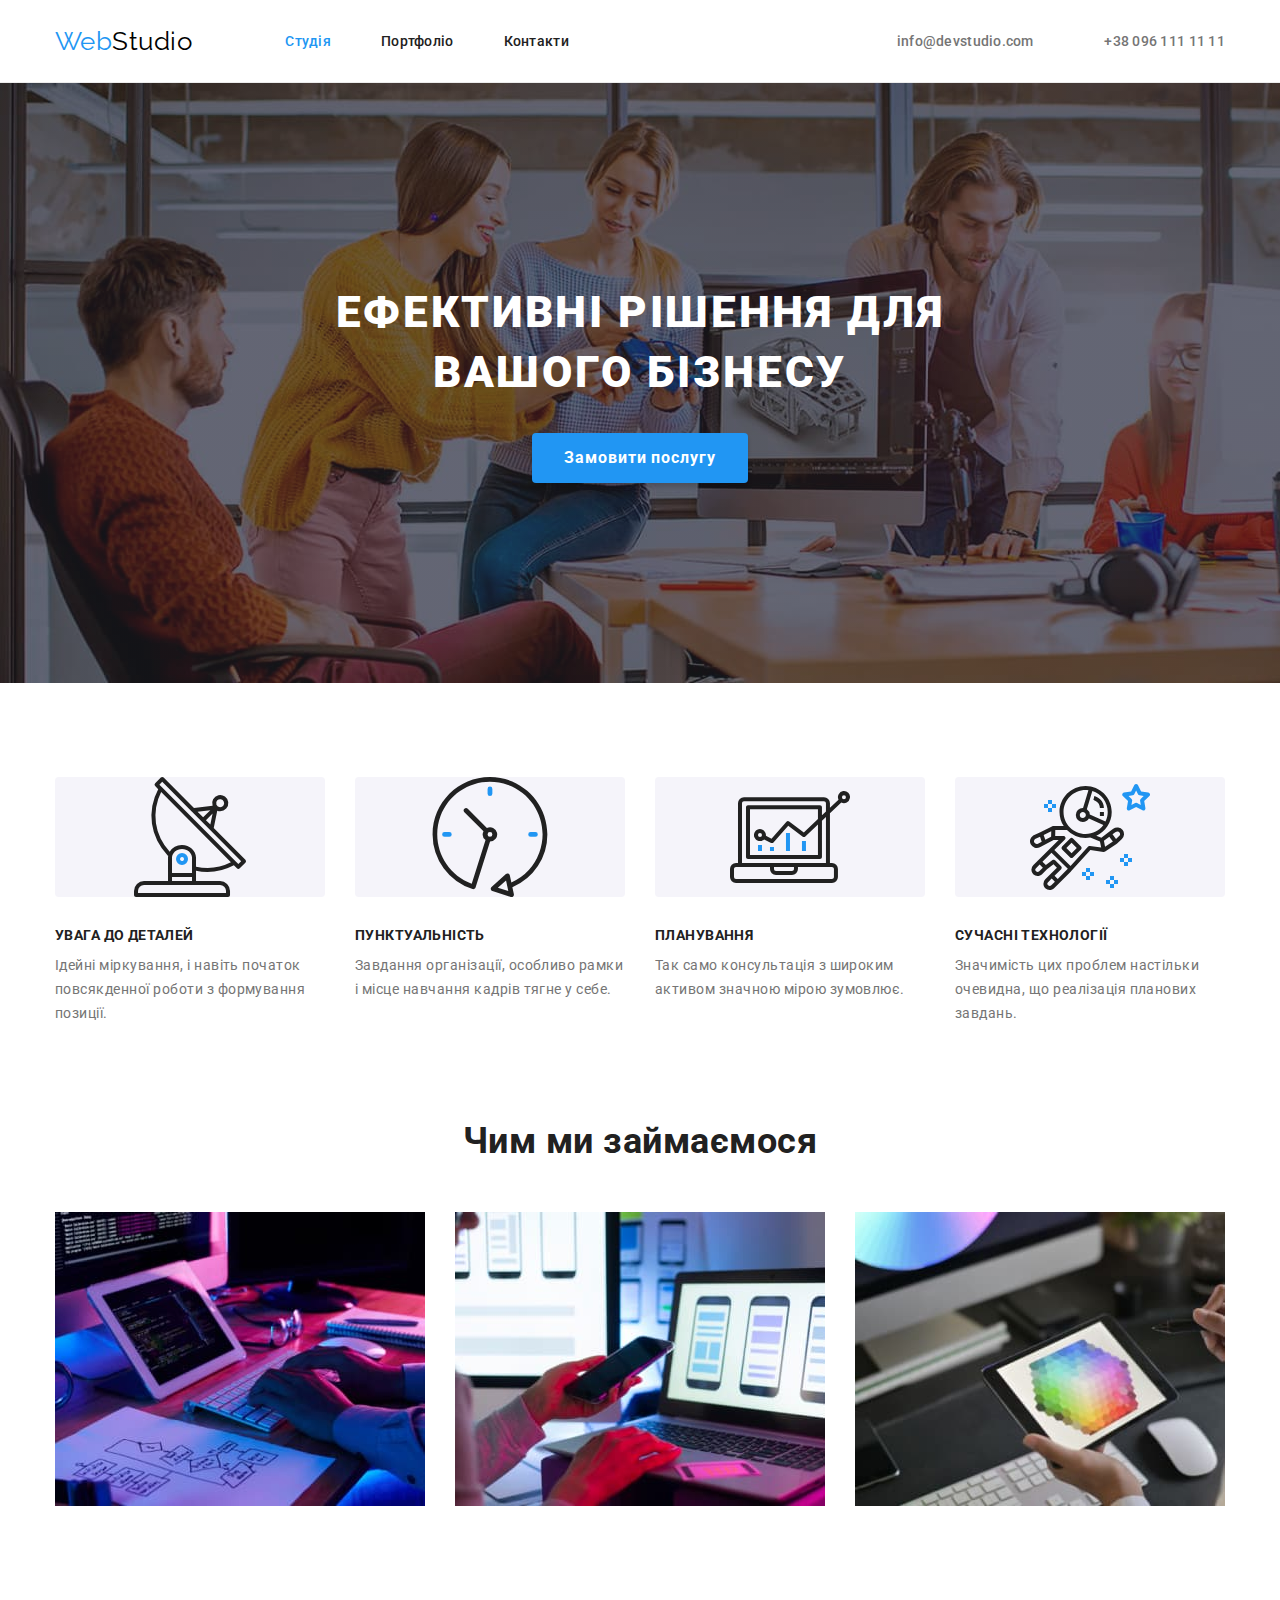
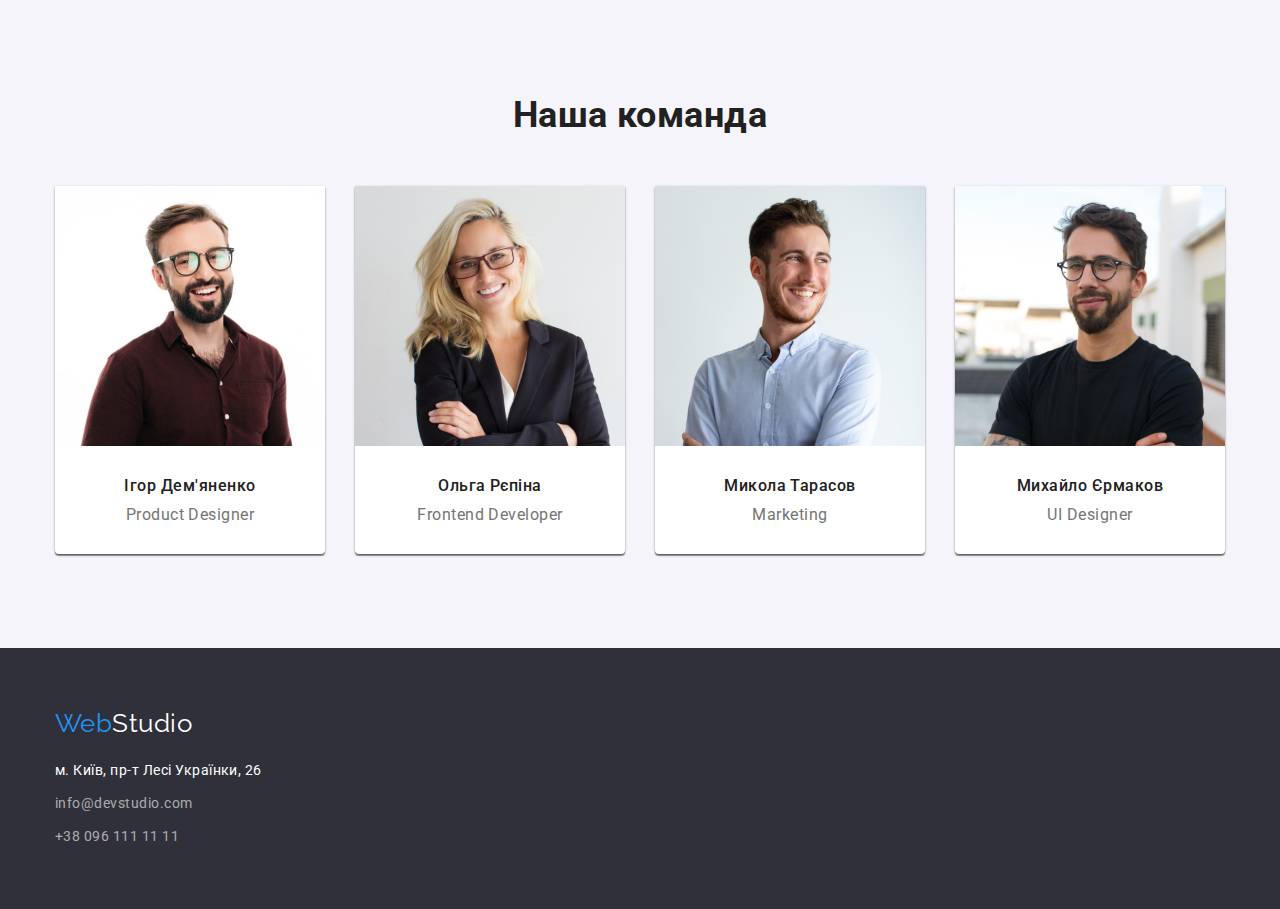
==== index.html @ 4630869c "versio4" ====
<!DOCTYPE html>
<html lang="uk">

<head>
    <meta charset="UTF-8">
    <meta http-equiv="X-UA-Compatible" content="IE=edge">
    <meta name="viewport" content="width=device-width, initial-scale=1.0">
    <title>Студія</title>
    <link rel="preconnect" href="https://fonts.googleapis.com">
    <link rel="preconnect" href="https://fonts.gstatic.com" crossorigin>
    <link href="https://fonts.googleapis.com/css2?family=Raleway:wght@700&family=Roboto:wght@400;500;700;900&display=swap"
        rel="stylesheet">
        <link rel="stylesheet" href="https://cdnjs.cloudflare.com/ajax/libs/modern-normalize/1.1.0/modern-normalize.min.css">
    <link rel="stylesheet" href="./css/styles.css">
</head>

<body>
    <!-- Шапка сторінки -->
    <header class="page-header">
        <!-- Навігація на інші сторінки -->
        <div class="container">
            <div class="header">
                <nav class="nav">
                <a href="./index.html" class="logo"> <span>Web</span>Studio</a>
            
                <ul class="site-nav">
                    <li class="links">
                        <a href="./index.html" class="link current">Студія</a>
                    </li>
                    <li class="links">
                        <a href="./portfolio.html" class="link">Портфоліо</a>
                    </li>
                    <li class="links">
                        <a href="" class="link">Контакти</a>
                    </li>
                </ul>
                
                </nav>
                <ul class="contact-nav">
                        <li class="links icon-envelop">
                            <a href="mailto:info@devstudio.com" class="link">info@devstudio.com</a>
                        </li>
                        <li class="links icon-tel">
                            <a href="tel:+380961111111" class="link">+38 096 111 11 11</a>
                        </li>
                </ul>
            </div>
        </div> 
    </header>
    <!-- Унікальний контент сторінки -->
    <main class="main">
        <div class="ovarlay">
            <section class="hero">
                    <div class="container">
                        <h1 class="hero-title">Ефективні рішення для <br> вашого бізнесу</h1>
                        <button type="button" class="hero-btn">Замовити послугу</button>
                    </div>
            </section>
        </div>
        <!-- Особливості -->
        <section class="section">
            <div class="container">
                <ul class="container-items">
                    <li class="container-item icon-antena">
                        <h3 class="section-title">УВАГА ДО ДЕТАЛЕЙ</h3>
                        <p class="section-text">Ідейні міркування, і навіть початок повсякденної роботи з формування позиції.</p>
                    </li>
                    <li class="container-item icon-clock">
                        <h3 class="section-title">ПУНКТУАЛЬНІСТЬ</h3>
                        <p class="section-text">Завдання організації, особливо рамки і місце навчання кадрів тягне у себе.</p>
                    </li>
                    <li class="container-item icon-diagram">
                        <h3 class="section-title">ПЛАНУВАННЯ</h3>
                        <p class="section-text">Так само консультація з широким активом значною мірою зумовлює.</p>
                    </li>
                    <li class="container-item icon-astronaut">
                        <h3 class="section-title">СУЧАСНІ ТЕХНОЛОГІЇ</h3>
                        <p class="section-text">Значимість цих проблем настільки очевидна, що реалізація планових завдань.</p>
                    </li>
                
                </ul>

            </div>
            
        </section>
        <!-- Чим ми займаємося -->
        <section class="section work">
            <div class="container">
                <h2 class="section-item">Чим ми займаємося</h2>
                <ul class="container-icons">
                    <li><img src="./images/box1.jpg" alt="Верстка" width="370"></li>
                    <li><img src="./images/box2.jpg" alt="Розробка додатку" width="370"></li>
                    <li><img src="./images/box3.jpg" alt="Вибір кольору" width="370"></li>
                </ul>
            </div>
            
        </section>
        <!-- Наша команда -->
        <section class="section team">
            <div class="container">
                <h2 class="section-item">Наша команда</h2>
                <ul class="container-icons">
                    <li class="team-list">
                        <article class="team-card">
                            <div class="team-thumb">
                                <img src="./images/product-designer.jpg" alt="Product Designer" width="270">
                            </div>
                            <div class="team-content">
                                <h3 class="section-team-title">Ігор Дем'яненко</h3>
                                <p class="section-team-text">Product Designer</p>
                            </div>
                        </article>

                    </li>
                    <li class="team-list">
                        <article class="team-card">
                            <div class="team-thumb">
                                <img src="./images/frontend-developer.jpg" alt="Frontend Developer" width="270">
                            </div>
                            <div class="team-content">
                                <h3 class="section-team-title">Ольга Рєпіна</h3>
                                <p class="section-team-text">Frontend Developer</p>
                            </div>
                        </article>
                                                
                    </li>
                    <li class="team-list">
                        <article class="team-card">
                            <div class="team-thumb">
                                <img src="./images/marketing.jpg" alt="Marketing" width="270">
                            </div>
                            <div class="team-content">
                                <h3 class="section-team-title">Микола Тарасов</h3>
                                <p class="section-team-text">Marketing</p>
                            </div>
                        </article>
                                             
                    </li>
                    <li class="team-list">
                        <article class="team-card">
                            <div class="team-thumb">
                                <img src="./images/ui-designer.jpg" alt="UI Designer" width="270">
                            </div>
                            <div class="team-content">
                                <h3 class="section-team-title">Михайло Єрмаков</h3>
                                <p class="section-team-text">UI Designer</p>
                            </div>
                        </article>                                               
                    </li>
                
                </ul>

            </div>
            
        </section>

    </main>
    <!-- Подвал страницы -->
    <footer class="footer">
        <div class="container">
            <div class="footer-address">
                <a href="index.html" class="footer-logo"><span>Web</span>Studio</a>
    
                <address class="address">
                    <p class="street">м. Київ, пр-т Лесі Українки, 26</p>
                    <ul>
                        <li class="mailto"><a class="mailto" href="mailto:info@devstudio.com">info@devstudio.com</a></li>
                        <li><a href="tel:+380961111111">+38 096 111 11 11</a></li>
                    </ul>
                </address>
            </div>   
        </div>
    </footer>

</body>

</html>
---- css/styles.css ----
:root{
    --primery-text-color:#212121;
    --logo-text:#000000;
    --title-text-color:#757575;
    --accent-color: #2196F3;
    --hero-title: #ffffff;
    --bgr-color:#2F303A;
    --bgr-second-color: #F5F4FA;
    --bgr-portfolio: #EEEEEE;
    --color-address: rgba(255, 255, 255, 0.6);
    --card-set-gap: 30px;
    --card-shadow: 0px 1px 1px rgba(0, 0, 0, 0.12),
        0px 4px 4px rgba(0, 0, 0, 0.06),
        1px 4px 6px rgba(0, 0, 0, 0.16)

}


/* Основний колір тексту */
body{
    color: var(--primery-text-color);
    background-color: var(--hero-title);
    font-family: "Roboto", sans-serif;
    letter-spacing: 0.03em;
}
 /* другорядний колір тексту #757575*/
  /* другорядний колір тексту #ffffff*/
  /* Акцент #2196F3 */
  /* другорядний фон #F5F4FA */
  /* другорядний фон #2F303A*/
h1, h2, h3, h4, h5, h6, ul, p{
    margin: 0;
    padding: 0;
}
img{
    display: block;
    max-width: 100%;
    height: auto;
}
.container{
    width: 1200px;
    
    margin-right: auto;
    margin-left: auto;
    padding-left: 15px;
    padding-right: 15px;
    
    /* outline: 1px solid red; */
}

.header{
    display: flex;
    justify-content: space-between;
    
}


  /* Шапка сторінки */
.page-header{
    border-bottom: 1px solid #ECECEC;
}
  
.page-header .link:hover,
.page-header .link:focus{
    color: var(--accent-color);
}
.nav{
    display: inline-flex;
    align-items:center;
    
}  
.logo{
    color: var(--logo-text);
    font-family: "Raleway", sans-serif;
    font-style: normal;
    font-size: 26px;
    line-height: 1.2;
    text-decoration: none;
    margin-right: 93px;
}
span{
    color: var(--accent-color);
}
.site-nav{
    display: flex;
    gap: 50px;
        
    /* outline: 1px solid red; */
}
.links{
    padding: 32px 0;
}
.icon-envelop::before{
    display: inline-block;
    content: "";
    width: 16px;
    height: 12px;
    background-image: url();
}
.icon-tel::before {
    display: inline-block;
    content: "";
    width: 16px;
    height: 12px;
    background-image: url(../css/svgxuse.js#icon-smartphone);
}
.site-nav .link{
    font-family: 'Roboto'sans-serif;
    font-style: normal;
    font-weight: 500;
    font-size: 14px;
    line-height: 1.2;
    letter-spacing: 0.02em;

    color: var(--primery-text-color);
    text-decoration: none;
}
.site-nav .link.current{
    color: var(--accent-color);
}

.contact-nav{
    display: inline-flex;
    gap: 50px;
             
    /* outline: 1px solid red; */
}
.contact-nav .link{
    font-style: normal;
    font-weight: 500;
    font-size: 14px;
    line-height: 1.2;
    letter-spacing: 0.02em;
    color: var(--title-text-color);
    text-decoration: none; 
}

ul{
    list-style: none;
    margin: 0;
    padding: 0;
}

/* Герой */
.hero{
    /* background-color: var(--bgr-color); */
    color: var(--hero-title);
    text-align: center;
    padding-top: 200px;
    padding-bottom: 200px;    
}
.hero-title{
    font-weight: 900;
    font-size: 44px;
    line-height: 1.36;
    text-align: center;
    letter-spacing: 0.06em;
    text-transform: uppercase;
    margin-bottom: 30px;     
}

.hero-btn{
    font-weight: 700;
    font-size: 16px;
    line-height: 1.88;
    letter-spacing: 0.06em;
    border-radius: 4px;
    box-shadow: 0px 4px 4px rgba(0, 0, 0, 0.15);
    
    border: none;
    cursor: pointer;

    background: var(--accent-color);
    color: var(--hero-title);

    padding: 10px 32px;    
}

.hero-btn:active{
    background: #188CE8;
}

/* OVARLAY */

.ovarlay{
    max-width: 1600px;
    height: 600px;
    margin-left: auto;
    margin-right: auto;
    background-image: linear-gradient(rgba(47, 48, 58, 0.4), rgba(47, 48, 58, 0.4)), url(../images/hero.jpg);
    background-color: var(--bgr-color);
}
/* Особливості */
.section{
    padding-top: 94px;
    padding-bottom: 94px;
    
}
.container-items{
    display: inline-flex;
    
}
.container-item{
    width: 270px;
}
.container-item:not(:last-child){
    margin-right: 30px;
}

.container-item::before{
    display: block;
    content: "";
    height: 120px;
    background-color: #F5F4FA;
    border-radius: 4px;
    margin-bottom: 30px;
    background-size: contain;
    background-repeat: no-repeat;
    
    
}

.icon-antena::before{
    background-image: url(../images/antenna.svg);
    background-position: 50% 50%;
}

.icon-clock::before {
    background-image: url(../images/clock.svg);
    background-position: 50% 50%;
}

.icon-diagram::before {
    background-image: url(../images/diagram.svg);
    background-position: 50% 50%;
}

.icon-astronaut::before {
    background-image: url(../images/astronaut.svg);
    background-position: 50% 50%;
}

.section-title{
    font-weight: 700;
    font-size: 14px;
    line-height: 1.2;
    letter-spacing: 0.03em;
    text-transform: uppercase;
    margin-bottom: 10px;
}
.section-text{
    font-size: 14px;
    line-height: 1.71;
    
    color: var(--title-text-color);
}
/* Чим ми займаємося */
.work{
    padding-top: 0;
}

.section-item{
    font-weight: 700;
    font-size: 36px;
    line-height: 1.17;
    text-align: center;
    margin-bottom: 50px;
   
}


.container-icons{
    display: flex;
    gap: 30px;    
    
}
/* Наша команда */

.section.team{
    background-color: var(--bgr-second-color);
    
}
.team-list{
    box-shadow: 0px 1px 3px rgba(0, 0, 0, 0.12), 0px 1px 1px rgba(0, 0, 0, 0.14), 0px 2px 1px rgba(0, 0, 0, 0.2);
    border-radius: 0px 0px 4px 4px;
}
.section-team-title{
    font-weight: 500;
    font-size: 16px;
    line-height: 1.19;
    letter-spacing: 0.03em;
    margin-bottom: 10px;
        
}
.section-team-text{
    font-size: 16px;
    line-height: 1.19;
    color: var(--title-text-color);
}
.team-card{
    background: var(--hero-title);
    box-shadow: 0px 1px 3px rgba(0, 0, 0, 0.12), 0px 1px 1px rgba(0, 0, 0, 0.14), 0px 2px 1px rgba(0, 0, 0, 0.2);
    border-radius: 0px 0px 4px 4px;
}
.team-content{
    text-align: center;
    padding: 30px 0;
}

/* Footer */
.footer {
    background-color:var(--bgr-color);
    padding: 60px 0;
}

.footer-address {
    display: flex;
    flex-direction: column;
    
}

.footer-logo {
    color: var(--hero-title);
    font-family: "Raleway", sans-serif;
    font-size: 26px;
    line-height: 1.2;
    text-decoration: none;
    margin-bottom: 20px;
}

.footer-logo span {
    color: var(--accent-color);
}

.address {
    color: var(--hero-title);
}

.footer .street {
    font-style: normal;
    font-size: 14px;
    line-height: 1.71;
    margin-bottom: 9px;
    
}

.address a{
    color: rgba(255, 255, 255, 0.6);
    font-style: normal;
    font-size: 14px;
    line-height: 1.71;
    text-decoration: none;
}
.mailto{
    margin-bottom: 9px;
}

/* Portfolio */

/* Filter */

.filter-set {
    display: flex;
    justify-content: center;
    gap: 8px;
    margin-bottom: 50px;
}

.filter-button {
    font-weight: 500;
    font-size: 16px;
    line-height: 1.62;
    text-align: center;
    padding: 6px 22px;
    cursor: pointer;
    border: 0;
    background-color: var(--bgr-second-color);
    color: var(--primery-text-color);
    border-radius: 4px;
}

.filter-button:hover,
.filter-button:focus {
    background-color: var(--accent-color);
    color: var(--hero-title);
    box-shadow: 0px 3px 1px rgba(0, 0, 0, 0.1), 0px 1px 2px rgba(0, 0, 0, 0.08),
        0px 2px 2px rgba(0, 0, 0, 0.12);
}

/* CARD */
.card{
    background: var(--hero-title);
    
     
}

.card-set{
    padding: 0;
    margin: 0;
    list-style: none;
    display: flex;
    flex-wrap: wrap;
    margin-top: -30px;
    margin-left: -30px;
    
}

.card-set > .item{
    flex-basis: calc(100% / 3 - 30px);
    margin-left: 30px;
    margin-top: 30px;
}


.card-heading{
    font-weight: 700;
    font-size: 18px;
    line-height: 2;
    letter-spacing: 0.06em;
    margin-bottom: 4px;
}
.card-text{
    font-size: 16px;
    line-height: 1.9;
    color: var(--title-text-color)
}

.card-content{
    padding: 20px 24px;
    border: 1px solid var(--bgr-portfolio);
    border-top-width: 0;
}
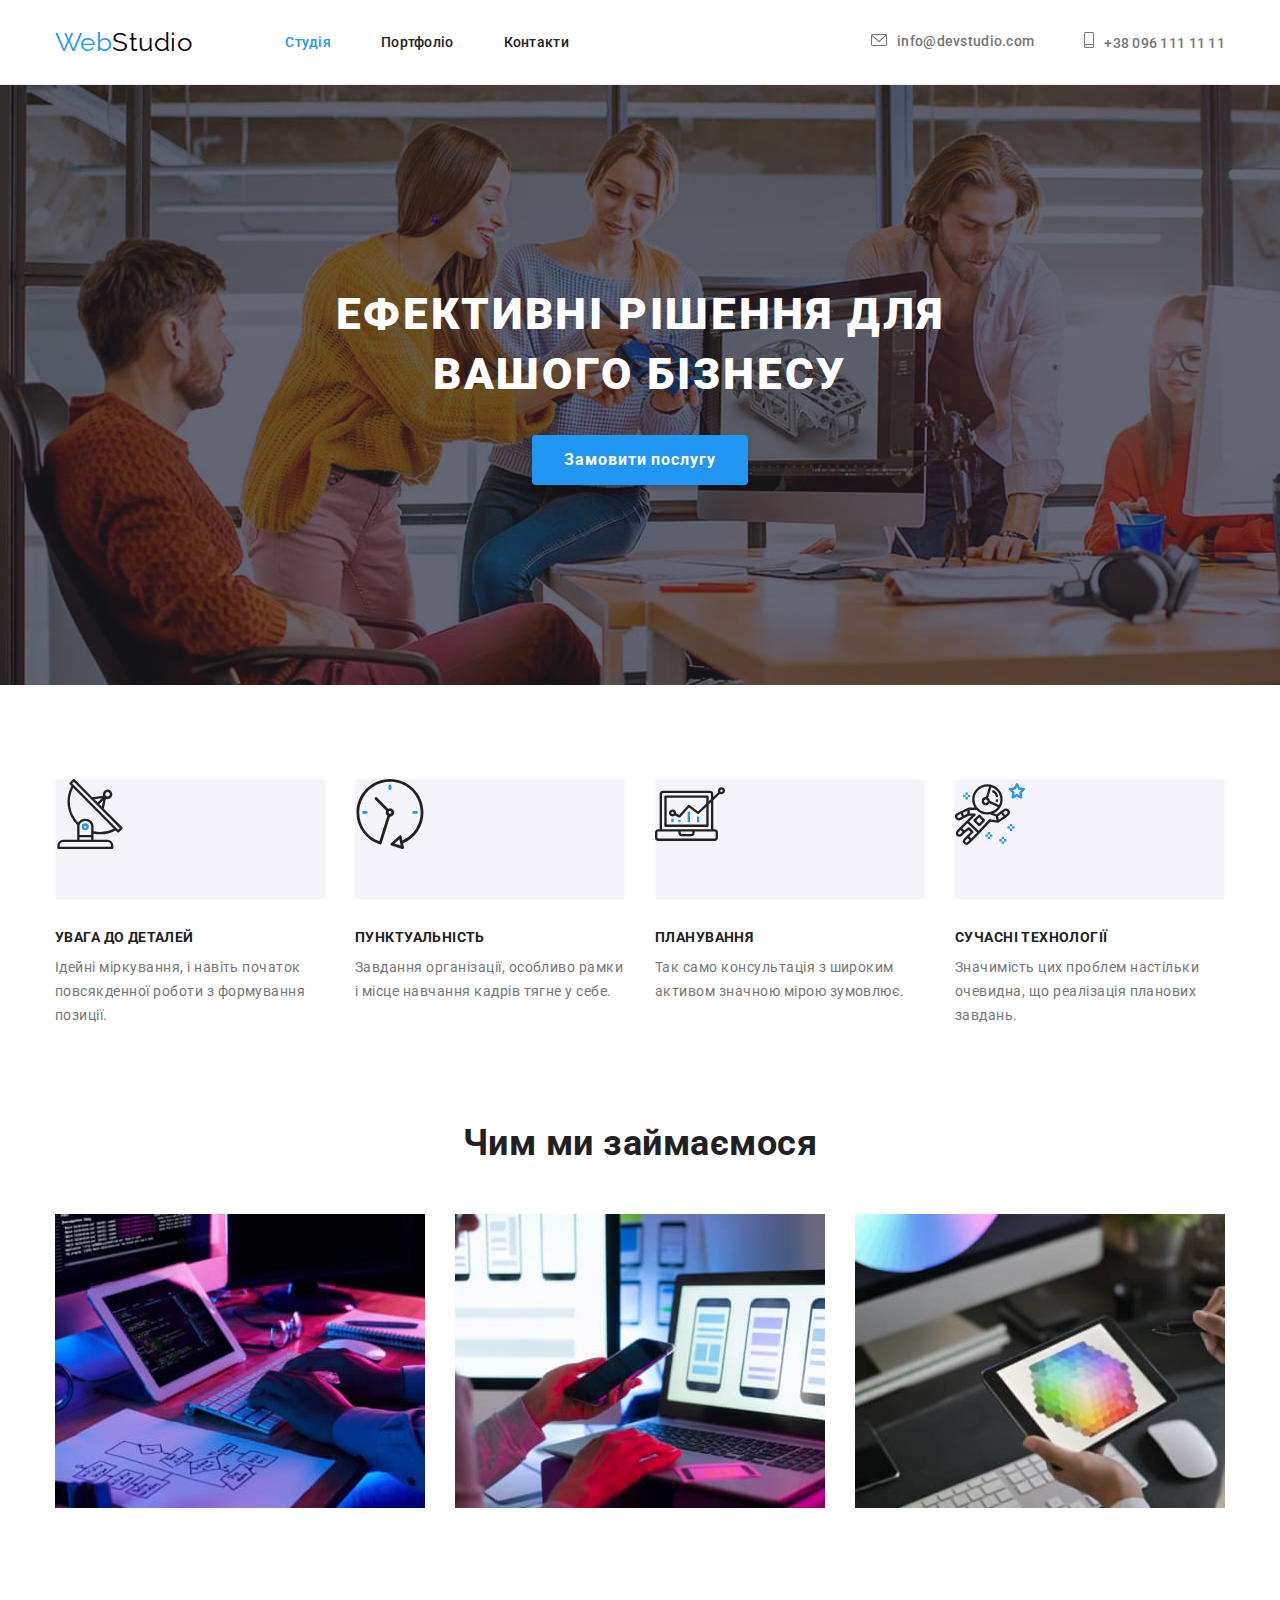
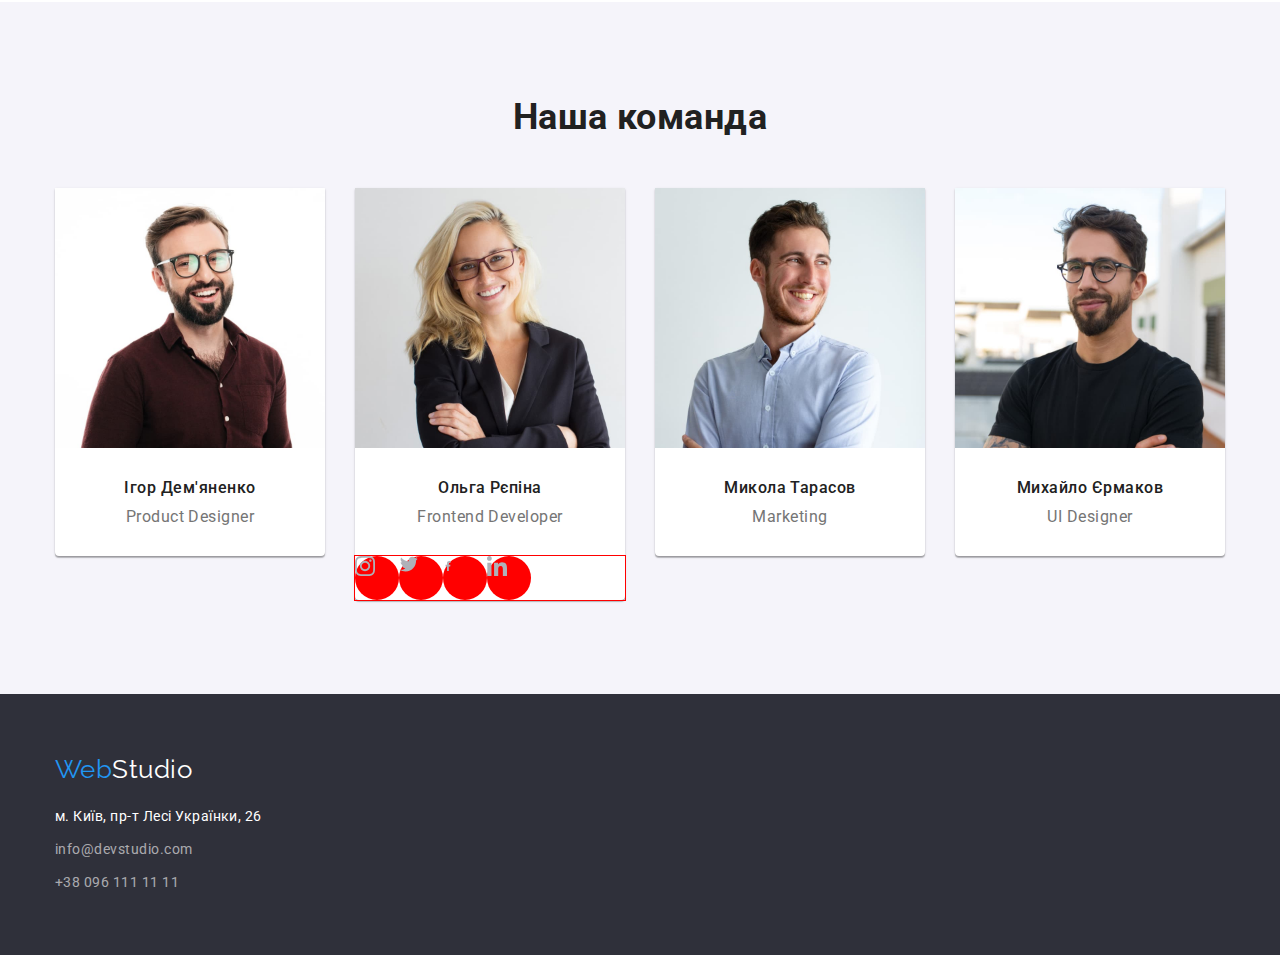
==== commit c35d27d0: "icon" ====
--- a/index.html
+++ b/index.html
@@ -37,11 +37,11 @@
                 
                 </nav>
                 <ul class="contact-nav">
-                        <li class="links icon-envelop">
-                            <a href="mailto:info@devstudio.com" class="link">info@devstudio.com</a>
+                        <li class="links">
+                            <a href="mailto:info@devstudio.com" class="link icon-envelop">info@devstudio.com</a>
                         </li>
-                        <li class="links icon-tel">
-                            <a href="tel:+380961111111" class="link">+38 096 111 11 11</a>
+                        <li class="links">
+                            <a href="tel:+380961111111" class="link icon-tel">+38 096 111 11 11</a>
                         </li>
                 </ul>
             </div>
@@ -49,14 +49,19 @@
     </header>
     <!-- Унікальний контент сторінки -->
     <main class="main">
-        <div class="ovarlay">
+        
             <section class="hero">
+                <div class="ovarlay">
                     <div class="container">
-                        <h1 class="hero-title">Ефективні рішення для <br> вашого бізнесу</h1>
-                        <button type="button" class="hero-btn">Замовити послугу</button>
+                        <div class="hero-container">
+                            <h1 class="hero-title">Ефективні рішення для <br> вашого бізнесу</h1>
+                            <button type="button" class="hero-btn">Замовити послугу</button>
+                        </div>
+                        
                     </div>
+                </div>
             </section>
-        </div>
+        
         <!-- Особливості -->
         <section class="section">
             <div class="container">
@@ -121,6 +126,42 @@
                                 <h3 class="section-team-title">Ольга Рєпіна</h3>
                                 <p class="section-team-text">Frontend Developer</p>
                             </div>
+                            
+                            <ul class="social-links">
+                                <li>
+                                    <a href="" class="social-link">
+                                        <svg class="social-icon">
+                                            <use href="./images/symbol-defs.svg#icon-instagram" width="20" height="20">
+                                            </use>
+                                        </svg>
+                                    </a>
+                                </li>
+                                <li>
+                                    <a href="" class="social-link">
+                                        <svg class="social-icon">
+                                            <use href="./images/symbol-defs.svg#icon-twitter" width="20" height="16.25">
+                                            </use>
+                                        </svg>
+                                    </a>
+                                </li>
+                                <li>
+                                    <a href="" class="social-link">
+                                        <svg class="social-icon">
+                                            <use href="./images/symbol-defs.svg#icon-facebook" width="10" height="20">
+                                            </use>
+                                        </svg>
+                                    </a>
+                                </li>
+                                <li>
+                                    <a href="" class="social-link">
+                                        <svg class="social-icon">
+                                            <use href="./images/symbol-defs.svg#icon-linkedin" width="20" height="20">
+                                            </use>
+                                        </svg>
+                                    </a>
+                                </li>
+                            </ul>
+                            
                         </article>
                                                 
                     </li>
--- a/css/styles.css
+++ b/css/styles.css
@@ -89,21 +89,26 @@
 }
 .links{
     padding: 32px 0;
+    
 }
 .icon-envelop::before{
-    display: inline-block;
+    display: inline-flex;
     content: "";
     width: 16px;
     height: 12px;
-    background-image: url();
+    background-image: url(../images/envelope.svg);
+    margin-right: 10px;
+        
 }
 .icon-tel::before {
-    display: inline-block;
+    display: inline-flex;
     content: "";
-    width: 16px;
-    height: 12px;
-    background-image: url(../css/svgxuse.js#icon-smartphone);
-}
+    width: 10px;
+    height: 16px;
+    background-image: url(../images/smartphone.svg);
+    margin-right: 10px;
+}
+
 .site-nav .link{
     font-family: 'Roboto'sans-serif;
     font-style: normal;
@@ -122,7 +127,7 @@
 .contact-nav{
     display: inline-flex;
     gap: 50px;
-             
+      
     /* outline: 1px solid red; */
 }
 .contact-nav .link{
@@ -132,7 +137,8 @@
     line-height: 1.2;
     letter-spacing: 0.02em;
     color: var(--title-text-color);
-    text-decoration: none; 
+    text-decoration: none;
+    
 }
 
 ul{
@@ -143,11 +149,14 @@
 
 /* Герой */
 .hero{
-    /* background-color: var(--bgr-color); */
+    background-color: var(--bgr-color);
     color: var(--hero-title);
     text-align: center;
+    
+}
+.hero-container{
     padding-top: 200px;
-    padding-bottom: 200px;    
+    padding-bottom: 200px;
 }
 .hero-title{
     font-weight: 900;
@@ -156,7 +165,8 @@
     text-align: center;
     letter-spacing: 0.06em;
     text-transform: uppercase;
-    margin-bottom: 30px;     
+    margin-bottom: 30px;
+       
 }
 
 .hero-btn{
@@ -214,30 +224,25 @@
     background-color: #F5F4FA;
     border-radius: 4px;
     margin-bottom: 30px;
-    background-size: contain;
     background-repeat: no-repeat;
-    
-    
+        
 }
 
 .icon-antena::before{
-    background-image: url(../images/antenna.svg);
-    background-position: 50% 50%;
-}
+    background-image: url(../images/antenna.svg);  
+}
+
 
 .icon-clock::before {
     background-image: url(../images/clock.svg);
-    background-position: 50% 50%;
 }
 
 .icon-diagram::before {
     background-image: url(../images/diagram.svg);
-    background-position: 50% 50%;
 }
 
 .icon-astronaut::before {
     background-image: url(../images/astronaut.svg);
-    background-position: 50% 50%;
 }
 
 .section-title{
@@ -280,10 +285,7 @@
     background-color: var(--bgr-second-color);
     
 }
-.team-list{
-    box-shadow: 0px 1px 3px rgba(0, 0, 0, 0.12), 0px 1px 1px rgba(0, 0, 0, 0.14), 0px 2px 1px rgba(0, 0, 0, 0.2);
-    border-radius: 0px 0px 4px 4px;
-}
+
 .section-team-title{
     font-weight: 500;
     font-size: 16px;
@@ -305,6 +307,30 @@
 .team-content{
     text-align: center;
     padding: 30px 0;
+}
+.social-links{
+    display: flex;
+    list-style: none;
+    margin: 0;
+    padding: 0;
+       
+    outline: 1px solid red;
+}
+.social-link{
+    display: flex;
+    padding: 0;
+    border: none;
+    width: 44px;
+    height: 44px;
+    border-radius: 50%;
+    background-color: red;
+    
+}
+.social-icon{
+    display: flex;
+    fill: currentColor;
+     
+  
 }
 
 /* Footer */
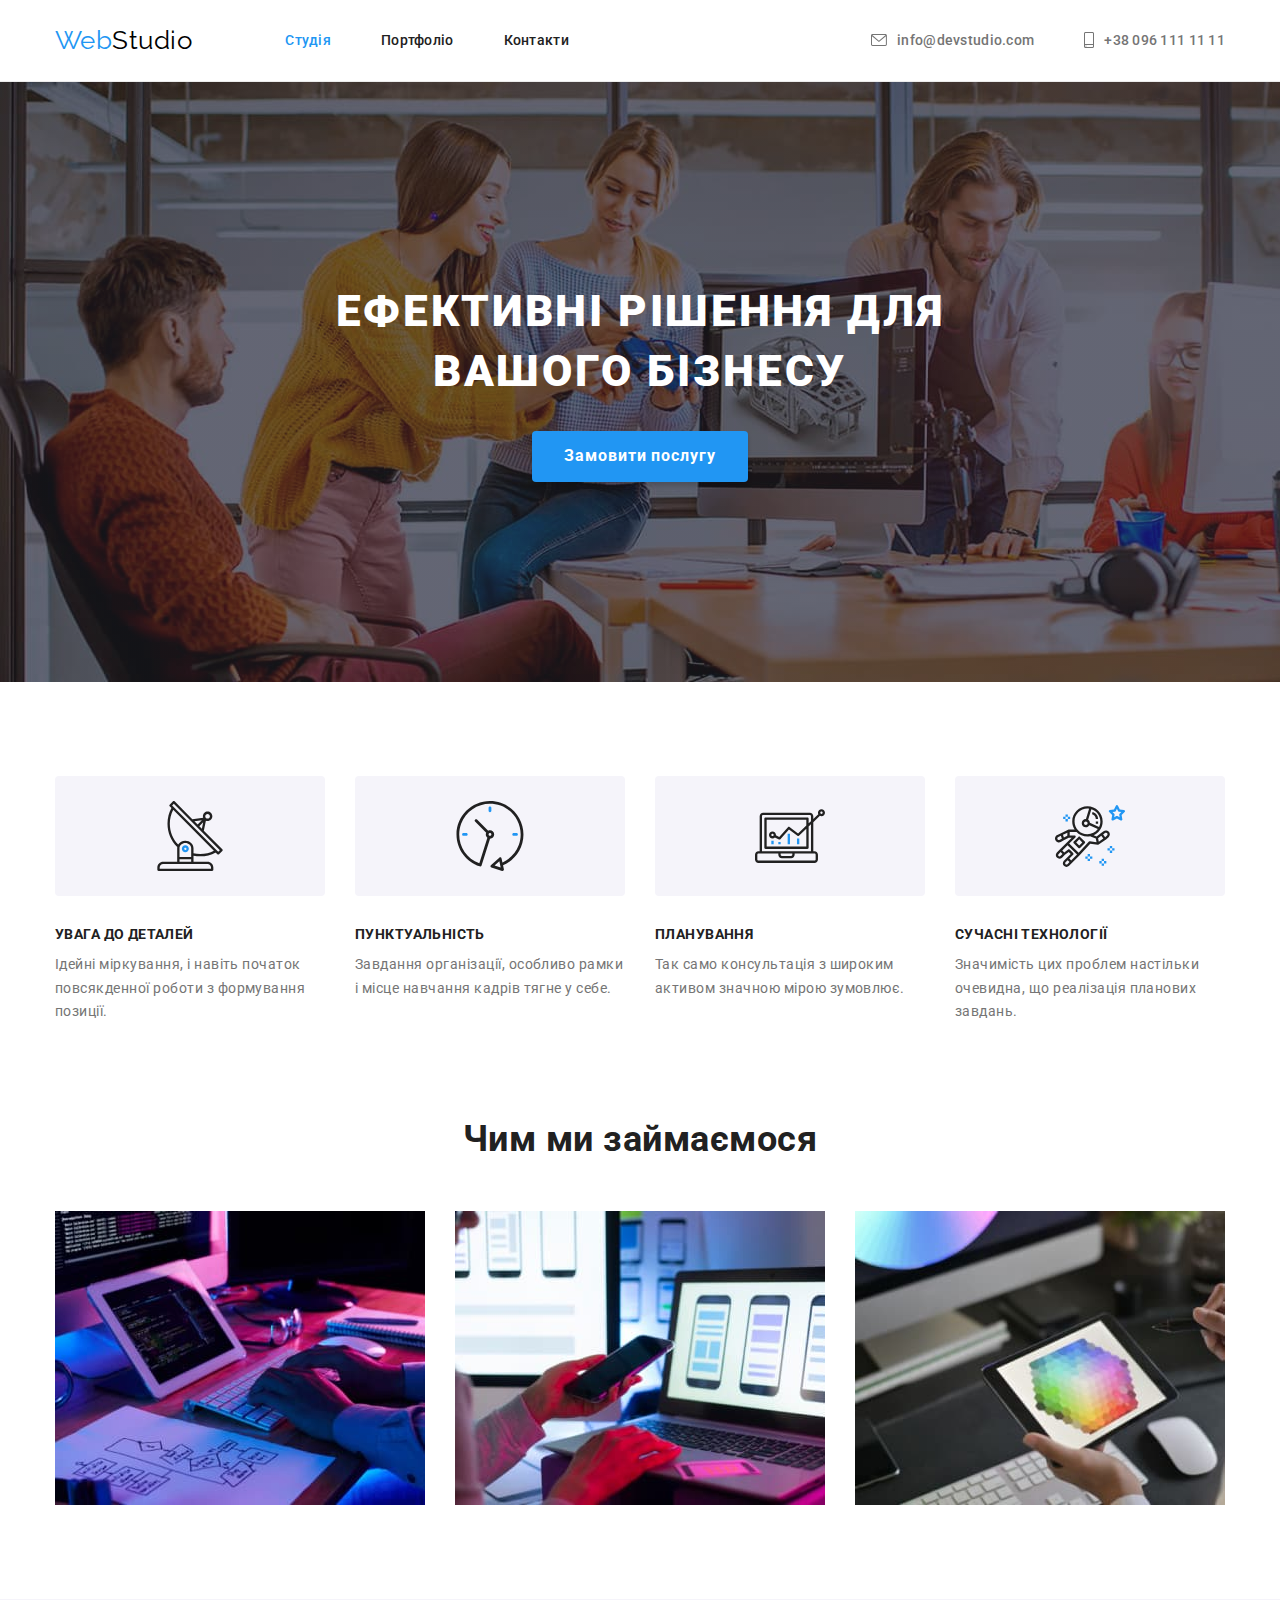
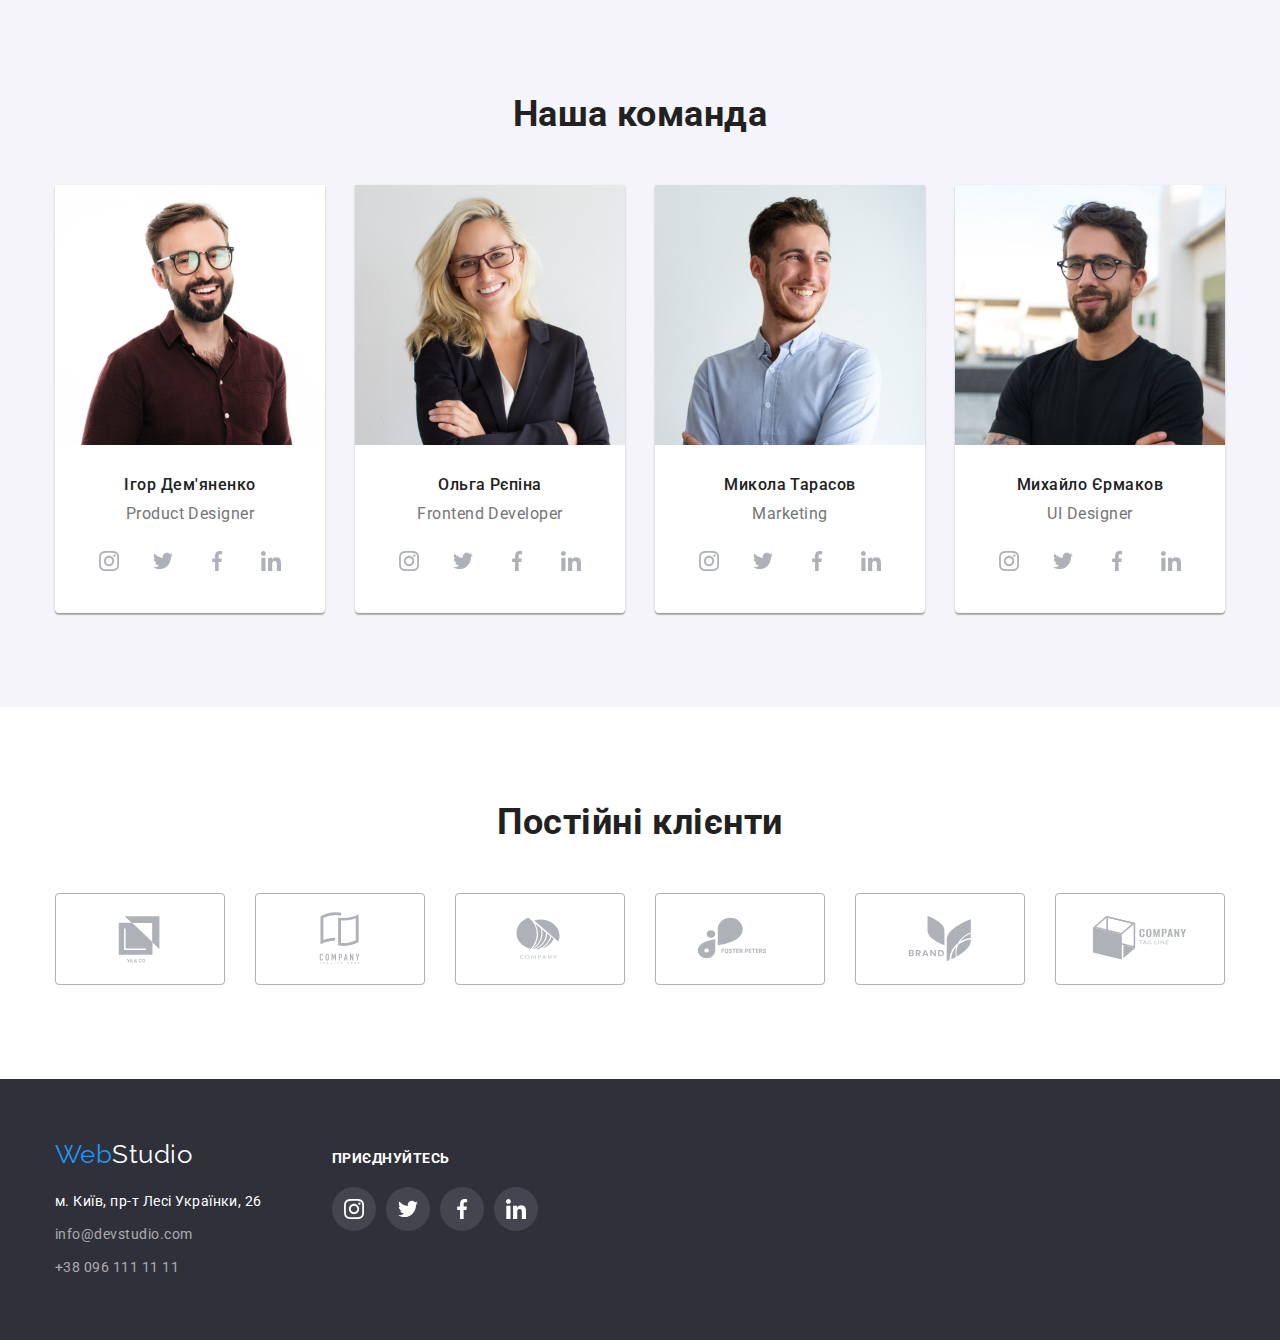
==== commit fec7c788: "Додає оформлення іконок" ====
--- a/index.html
+++ b/index.html
@@ -38,10 +38,16 @@
                 </nav>
                 <ul class="contact-nav">
                         <li class="links">
-                            <a href="mailto:info@devstudio.com" class="link icon-envelop">info@devstudio.com</a>
+                            <a href="mailto:info@devstudio.com" class="link">
+                                <svg class="contact-icon" width="16" height="12"><use href="./images/symbol-defs.svg#icon-envelope"></use></svg>
+                                info@devstudio.com
+                            </a>
                         </li>
                         <li class="links">
-                            <a href="tel:+380961111111" class="link icon-tel">+38 096 111 11 11</a>
+                            <a href="tel:+380961111111" class="link">
+                                <svg class="contact-icon" width="10" height="16"><use href="./images/symbol-defs.svg#icon-smartphone"></use></svg>
+                                +38 096 111 11 11
+                            </a>
                         </li>
                 </ul>
             </div>
@@ -66,19 +72,23 @@
         <section class="section">
             <div class="container">
                 <ul class="container-items">
-                    <li class="container-item icon-antena">
+                    <li class="container-item">
+                        <div class="icon"><svg class="icon-svg"> <use href="./images/symbol-defs.svg#icon-antenna"></use></svg></div>
                         <h3 class="section-title">УВАГА ДО ДЕТАЛЕЙ</h3>
                         <p class="section-text">Ідейні міркування, і навіть початок повсякденної роботи з формування позиції.</p>
                     </li>
                     <li class="container-item icon-clock">
+                        <div class="icon"><svg class="icon-svg"><use href="./images/symbol-defs.svg#icon-clock"></use></svg></div>
                         <h3 class="section-title">ПУНКТУАЛЬНІСТЬ</h3>
                         <p class="section-text">Завдання організації, особливо рамки і місце навчання кадрів тягне у себе.</p>
                     </li>
                     <li class="container-item icon-diagram">
+                        <div class="icon"><svg class="icon-svg"><use href="./images/symbol-defs.svg#icon-diagram"></use></svg></div>
                         <h3 class="section-title">ПЛАНУВАННЯ</h3>
                         <p class="section-text">Так само консультація з широким активом значною мірою зумовлює.</p>
                     </li>
                     <li class="container-item icon-astronaut">
+                        <div class="icon"><svg class="icon-svg"><use href="./images/symbol-defs.svg#icon-astronaut"></use></svg></div>
                         <h3 class="section-title">СУЧАСНІ ТЕХНОЛОГІЇ</h3>
                         <p class="section-text">Значимість цих проблем настільки очевидна, що реалізація планових завдань.</p>
                     </li>
@@ -113,6 +123,40 @@
                             <div class="team-content">
                                 <h3 class="section-team-title">Ігор Дем'яненко</h3>
                                 <p class="section-team-text">Product Designer</p>
+                                <ul class="social-links">
+                                    <li>
+                                        <a href="" class="social-link">
+                                            <svg class="social-icon">
+                                                <use href="./images/symbol-defs.svg#icon-instagram">
+                                                </use>
+                                            </svg>
+                                        </a>
+                                    </li>
+                                    <li>
+                                        <a href="" class="social-link">
+                                            <svg class="social-icon">
+                                                <use href="./images/symbol-defs.svg#icon-twitter">
+                                                </use>
+                                            </svg>
+                                        </a>
+                                    </li>
+                                    <li>
+                                        <a href="" class="social-link">
+                                            <svg class="social-icon">
+                                                <use href="./images/symbol-defs.svg#icon-facebook">
+                                                </use>
+                                            </svg>
+                                        </a>
+                                    </li>
+                                    <li>
+                                        <a href="" class="social-link">
+                                            <svg class="social-icon">
+                                                <use href="./images/symbol-defs.svg#icon-linkedin">
+                                                </use>
+                                            </svg>
+                                        </a>
+                                    </li>
+                                </ul>
                             </div>
                         </article>
 
@@ -125,46 +169,45 @@
                             <div class="team-content">
                                 <h3 class="section-team-title">Ольга Рєпіна</h3>
                                 <p class="section-team-text">Frontend Developer</p>
-                            </div>
                             
-                            <ul class="social-links">
-                                <li>
-                                    <a href="" class="social-link">
-                                        <svg class="social-icon">
-                                            <use href="./images/symbol-defs.svg#icon-instagram" width="20" height="20">
-                                            </use>
-                                        </svg>
-                                    </a>
-                                </li>
-                                <li>
-                                    <a href="" class="social-link">
-                                        <svg class="social-icon">
-                                            <use href="./images/symbol-defs.svg#icon-twitter" width="20" height="16.25">
-                                            </use>
-                                        </svg>
-                                    </a>
-                                </li>
-                                <li>
-                                    <a href="" class="social-link">
-                                        <svg class="social-icon">
-                                            <use href="./images/symbol-defs.svg#icon-facebook" width="10" height="20">
-                                            </use>
-                                        </svg>
-                                    </a>
-                                </li>
-                                <li>
-                                    <a href="" class="social-link">
-                                        <svg class="social-icon">
-                                            <use href="./images/symbol-defs.svg#icon-linkedin" width="20" height="20">
-                                            </use>
-                                        </svg>
-                                    </a>
-                                </li>
-                            </ul>
-                            
+                                <ul class="social-links">
+                                    <li>
+                                        <a href="" class="social-link">
+                                            <svg class="social-icon">
+                                                <use href="./images/symbol-defs.svg#icon-instagram">
+                                                </use>
+                                            </svg>
+                                        </a>
+                                    </li>
+                                    <li>
+                                        <a href="" class="social-link">
+                                            <svg class="social-icon">
+                                                <use href="./images/symbol-defs.svg#icon-twitter">
+                                                </use>
+                                            </svg>
+                                        </a>
+                                    </li>
+                                    <li>
+                                        <a href="" class="social-link">
+                                            <svg class="social-icon">
+                                                <use href="./images/symbol-defs.svg#icon-facebook">
+                                                </use>
+                                            </svg>
+                                        </a>
+                                    </li>
+                                    <li>
+                                        <a href="" class="social-link">
+                                            <svg class="social-icon">
+                                                <use href="./images/symbol-defs.svg#icon-linkedin">
+                                                </use>
+                                            </svg>
+                                        </a>
+                                    </li>
+                                </ul>
+                            </div>
                         </article>
-                                                
-                    </li>
+                    </li>
+
                     <li class="team-list">
                         <article class="team-card">
                             <div class="team-thumb">
@@ -173,6 +216,40 @@
                             <div class="team-content">
                                 <h3 class="section-team-title">Микола Тарасов</h3>
                                 <p class="section-team-text">Marketing</p>
+                                <ul class="social-links">
+                                    <li>
+                                        <a href="" class="social-link">
+                                            <svg class="social-icon">
+                                                <use href="./images/symbol-defs.svg#icon-instagram">
+                                                </use>
+                                            </svg>
+                                        </a>
+                                    </li>
+                                    <li>
+                                        <a href="" class="social-link">
+                                            <svg class="social-icon">
+                                                <use href="./images/symbol-defs.svg#icon-twitter">
+                                                </use>
+                                            </svg>
+                                        </a>
+                                    </li>
+                                    <li>
+                                        <a href="" class="social-link">
+                                            <svg class="social-icon">
+                                                <use href="./images/symbol-defs.svg#icon-facebook">
+                                                </use>
+                                            </svg>
+                                        </a>
+                                    </li>
+                                    <li>
+                                        <a href="" class="social-link">
+                                            <svg class="social-icon">
+                                                <use href="./images/symbol-defs.svg#icon-linkedin">
+                                                </use>
+                                            </svg>
+                                        </a>
+                                    </li>
+                                </ul>
                             </div>
                         </article>
                                              
@@ -185,6 +262,40 @@
                             <div class="team-content">
                                 <h3 class="section-team-title">Михайло Єрмаков</h3>
                                 <p class="section-team-text">UI Designer</p>
+                                <ul class="social-links">
+                                    <li>
+                                        <a href="" class="social-link">
+                                            <svg class="social-icon">
+                                                <use href="./images/symbol-defs.svg#icon-instagram">
+                                                </use>
+                                            </svg>
+                                        </a>
+                                    </li>
+                                    <li>
+                                        <a href="" class="social-link">
+                                            <svg class="social-icon">
+                                                <use href="./images/symbol-defs.svg#icon-twitter">
+                                                </use>
+                                            </svg>
+                                        </a>
+                                    </li>
+                                    <li>
+                                        <a href="" class="social-link">
+                                            <svg class="social-icon">
+                                                <use href="./images/symbol-defs.svg#icon-facebook">
+                                                </use>
+                                            </svg>
+                                        </a>
+                                    </li>
+                                    <li>
+                                        <a href="" class="social-link">
+                                            <svg class="social-icon">
+                                                <use href="./images/symbol-defs.svg#icon-linkedin">
+                                                </use>
+                                            </svg>
+                                        </a>
+                                    </li>
+                                </ul>
                             </div>
                         </article>                                               
                     </li>
@@ -194,22 +305,107 @@
             </div>
             
         </section>
-
+        <!-- Постійні клієнти -->
+        <section class="section">
+            <div class="container">
+                <h2 class="section-item">Постійні клієнти</h2>
+                    <ul class="client-links">
+                        <li>
+                            <a href="" class="client-link">
+                                <svg class="client-icon"><use href="./images/symbol-defs.svg#icon-logo1"></use></svg></a>
+                        </li>
+                        <li>
+                            <a href="" class="client-link">
+                                <svg class="client-icon">
+                                    <use href="./images/symbol-defs.svg#icon-logo2"></use>
+                                </svg></a>
+                        </li>
+                        <li>
+                            <a href="" class="client-link">
+                                <svg class="client-icon">
+                                    <use href="./images/symbol-defs.svg#icon-logo3"></use>
+                                </svg></a>
+                        </li>
+                        <li>
+                            <a href="" class="client-link">
+                                <svg class="client-icon">
+                                    <use href="./images/symbol-defs.svg#icon-logo4"></use>
+                                </svg></a>
+                        </li>
+                        <li>
+                            <a href="" class="client-link">
+                                <svg class="client-icon">
+                                    <use href="./images/symbol-defs.svg#icon-logo5"></use>
+                                </svg></a>
+                        </li>
+                        <li>
+                            <a href="" class="client-link">
+                                <svg class="client-icon">
+                                    <use href="./images/symbol-defs.svg#icon-logo6"></use>
+                                </svg></a>
+                        </li>
+                    </ul>
+                    
+            </div>
+
+        </section>
     </main>
-    <!-- Подвал страницы -->
+    <!-- Підвал страницы -->
     <footer class="footer">
         <div class="container">
-            <div class="footer-address">
-                <a href="index.html" class="footer-logo"><span>Web</span>Studio</a>
-    
-                <address class="address">
-                    <p class="street">м. Київ, пр-т Лесі Українки, 26</p>
-                    <ul>
-                        <li class="mailto"><a class="mailto" href="mailto:info@devstudio.com">info@devstudio.com</a></li>
-                        <li><a href="tel:+380961111111">+38 096 111 11 11</a></li>
+            <div class="footer-main">
+                <div class="footer-address">
+                    <a href="index.html" class="footer-logo"><span>Web</span>Studio</a>
+                
+                    <address class="address">
+                        <p class="street">м. Київ, пр-т Лесі Українки, 26</p>
+                        <ul>
+                            <li class="mailto"><a class="mailto" href="mailto:info@devstudio.com">info@devstudio.com</a></li>
+                            <li><a href="tel:+380961111111">+38 096 111 11 11</a></li>
+                        </ul>
+                    </address>
+                </div>
+                <div class="footer-social">
+                    <p class="footer-text">приєднуйтесь</p>
+                    <ul class="footer-links">
+                
+                        <li>
+                            <a href="" class="footer-link">
+                                <svg class="footer-icon">
+                                    <use href="./images/symbol-defs.svg#icon-instagram">
+                                    </use>
+                                </svg>
+                            </a>
+                        </li>
+                        <li>
+                            <a href="" class="footer-link">
+                                <svg class="footer-icon">
+                                    <use href="./images/symbol-defs.svg#icon-twitter">
+                                    </use>
+                                </svg>
+                            </a>
+                        </li>
+                        <li>
+                            <a href="" class="footer-link">
+                                <svg class="footer-icon">
+                                    <use href="./images/symbol-defs.svg#icon-facebook">
+                                    </use>
+                                </svg>
+                            </a>
+                        </li>
+                        <li>
+                            <a href="" class="footer-link">
+                                <svg class="footer-icon">
+                                    <use href="./images/symbol-defs.svg#icon-linkedin">
+                                    </use>
+                                </svg>
+                            </a>
+                        </li>
                     </ul>
-                </address>
-            </div>   
+                
+                </div>
+            </div>
+              
         </div>
     </footer>
 
--- a/css/styles.css
+++ b/css/styles.css
@@ -59,11 +59,17 @@
 .page-header{
     border-bottom: 1px solid #ECECEC;
 }
-  
+.link{
+    display: flex;
+    align-items: center;
+    color: #757575;
+}  
 .page-header .link:hover,
 .page-header .link:focus{
     color: var(--accent-color);
-}
+    fill: var(--accent-color);
+}
+
 .nav{
     display: inline-flex;
     align-items:center;
@@ -89,24 +95,6 @@
 }
 .links{
     padding: 32px 0;
-    
-}
-.icon-envelop::before{
-    display: inline-flex;
-    content: "";
-    width: 16px;
-    height: 12px;
-    background-image: url(../images/envelope.svg);
-    margin-right: 10px;
-        
-}
-.icon-tel::before {
-    display: inline-flex;
-    content: "";
-    width: 10px;
-    height: 16px;
-    background-image: url(../images/smartphone.svg);
-    margin-right: 10px;
 }
 
 .site-nav .link{
@@ -138,8 +126,13 @@
     letter-spacing: 0.02em;
     color: var(--title-text-color);
     text-decoration: none;
-    
-}
+  
+}
+.contact-icon {
+    fill: currentColor;
+    margin-right: 10px;
+}
+
 
 ul{
     list-style: none;
@@ -217,34 +210,21 @@
     margin-right: 30px;
 }
 
-.container-item::before{
+.icon{
     display: block;
-    content: "";
     height: 120px;
+    width: 270px;
     background-color: #F5F4FA;
     border-radius: 4px;
     margin-bottom: 30px;
     background-repeat: no-repeat;
-        
-}
-
-.icon-antena::before{
-    background-image: url(../images/antenna.svg);  
-}
-
-
-.icon-clock::before {
-    background-image: url(../images/clock.svg);
-}
-
-.icon-diagram::before {
-    background-image: url(../images/diagram.svg);
-}
-
-.icon-astronaut::before {
-    background-image: url(../images/astronaut.svg);
-}
-
+    padding: 25px 100px;
+}
+
+.icon-svg{
+    width: 70px;
+    height: 70px;
+}
 .section-title{
     font-weight: 700;
     font-size: 14px;
@@ -273,7 +253,6 @@
    
 }
 
-
 .container-icons{
     display: flex;
     gap: 30px;    
@@ -283,7 +262,6 @@
 
 .section.team{
     background-color: var(--bgr-second-color);
-    
 }
 
 .section-team-title{
@@ -303,18 +281,27 @@
     background: var(--hero-title);
     box-shadow: 0px 1px 3px rgba(0, 0, 0, 0.12), 0px 1px 1px rgba(0, 0, 0, 0.14), 0px 2px 1px rgba(0, 0, 0, 0.2);
     border-radius: 0px 0px 4px 4px;
+    
 }
 .team-content{
     text-align: center;
     padding: 30px 0;
 }
+.container-social{
+    width: 206px;
+    height: 44px;
+
+}
 .social-links{
     display: flex;
     list-style: none;
     margin: 0;
     padding: 0;
-       
-    outline: 1px solid red;
+    gap: 10px;
+    margin-left: 32px;
+    margin-right: 32px;
+    margin-top: 16px;
+    
 }
 .social-link{
     display: flex;
@@ -323,22 +310,78 @@
     width: 44px;
     height: 44px;
     border-radius: 50%;
-    background-color: red;
+    justify-content: center;
+    align-items: center;
+    color: #AFB1B8;
+    cursor: pointer;
     
 }
 .social-icon{
-    display: flex;
+    display: block;
+    margin: 0;
+    padding: 0;
+    border: none;
     fill: currentColor;
-     
-  
+    width: 20px;
+    height: 20px;
+   
+}
+.social-link:hover,
+.social-link:focus{
+    color: #ffffff;
+    background-color: #2196F3;
+}
+
+/* Постійні клієнти */
+.client-links {
+    display: flex;
+    list-style: none;
+    margin: 0;
+    padding: 0;
+    gap: 30px;
+    
+}
+
+.client-link {
+    display: flex;
+    padding: 0;
+    border: none;
+    width: 170px;
+    height: 92px;
+    justify-content: center;
+    align-items: center;
+    color: #AFB1B8;
+    cursor: pointer;
+    border: 1px solid #AFB1B8;
+    border-radius: 4px;
+
+}
+
+.client-icon {
+    display: flex;
+    margin: 0;
+    padding: 0;
+    border: none;
+    fill: currentColor;
+    width: 106px;
+    height: 60px;
+
+}
+.client-link:hover,
+.client-link:focus {
+    color: #2196F3;
+    border: 1px solid #2196F3;
 }
 
 /* Footer */
 .footer {
+    display: flex;
     background-color:var(--bgr-color);
     padding: 60px 0;
 }
-
+.footer-main{
+    display: flex;
+}
 .footer-address {
     display: flex;
     flex-direction: column;
@@ -379,6 +422,61 @@
 }
 .mailto{
     margin-bottom: 9px;
+}
+
+.footer-social{
+    width: 206px;
+    height: 80px;
+    margin: 0;
+    padding: 0;
+    margin-left: 70px;
+    margin-top: 12px;
+
+}
+.footer-text{
+    font-weight: 700;
+    font-size: 14px;
+    line-height: 1.14;
+    text-transform: uppercase;
+    color: #ffffff;
+    margin-bottom: 20px;
+    
+}
+.footer-links {
+    display: flex;
+    list-style: none;
+    margin: 0;
+    padding: 0;
+    gap: 10px;
+ 
+}
+
+.footer-link {
+    display: flex;
+    padding: 0;
+    border: none;
+    width: 44px;
+    height: 44px;
+    border-radius: 50%;
+    justify-content: center;
+    align-items: center;
+    cursor: pointer;
+    background-color: rgba(255, 255, 255, 0.1);
+
+}
+
+.footer-icon {
+    margin: 0;
+    padding: 0;
+    border: none;
+    fill: #ffffff;
+    width: 20px;
+    height: 20px;
+}
+
+.footer-link:hover,
+.footer-link:focus {
+    background-color: #2196F3;
 }
 
 /* Portfolio */
@@ -416,8 +514,8 @@
 /* CARD */
 .card{
     background: var(--hero-title);
-    
-     
+    cursor: pointer;
+  
 }
 
 .card-set{
@@ -436,14 +534,17 @@
     margin-left: 30px;
     margin-top: 30px;
 }
-
-
+.card:hover,
+.card:focus{
+    box-shadow: 0px 1px 1px rgba(0, 0, 0, 0.12), 0px 4px 4px rgba(0, 0, 0, 0.06), 1px 4px 6px rgba(0, 0, 0, 0.16);
+}
 .card-heading{
     font-weight: 700;
     font-size: 18px;
     line-height: 2;
     letter-spacing: 0.06em;
     margin-bottom: 4px;
+    color: var(--primery-text-color);
 }
 .card-text{
     font-size: 16px;
